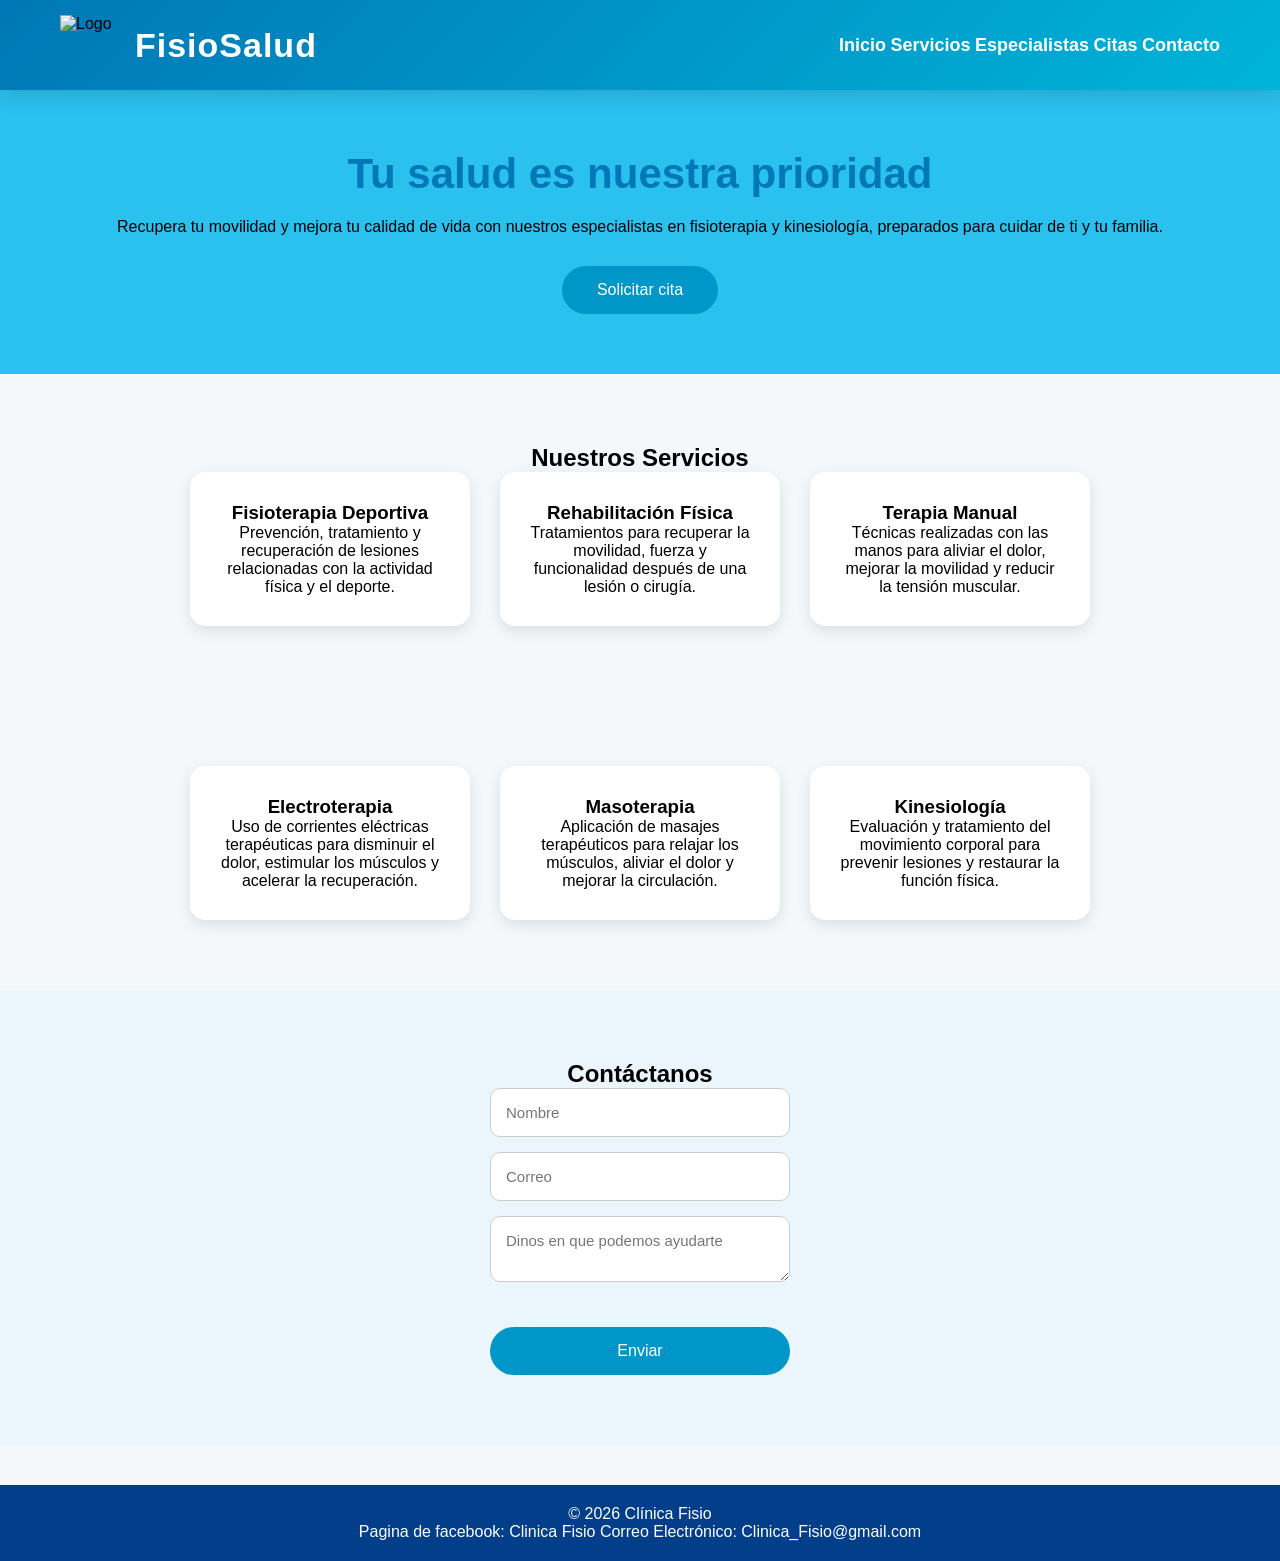
==== index.html @ dd13db98 "Rename clinica/index.html to index.html movi index hasta la raiz" ====
<!DOCTYPE html>
<html lang="es">

<head>

    <meta charset="UTF-8">
    <meta name="viewport" content="width=device-width, initial-scale=1.0">

    <title>Clínica Fisio</title>

    <link rel="stylesheet" href="estilos.css">

</head>


<body>


<header>
    
    <div class="logo">

    <img src="C:\Users\TOLEDO\Escritorio\images.png" alt="Logo">

    <h1>FisioSalud</h1>

</div>

<nav>

<a href="#">Inicio</a>

<a href="#">Servicios</a>

<a href="#">Especialistas</a>

<a href="#">Citas</a>

<a href="#">Contacto</a>

</nav>
</header>



<section class="bienvenida">
    <h2>Tu salud es nuestra prioridad</h2>
    <p>
        Recupera tu movilidad y mejora tu calidad de vida con nuestros especialistas en fisioterapia y kinesiología,
        preparados para cuidar de ti y tu familia.
    </p>
    <button>
        Solicitar cita
    </button>
</section>


<section class="servicios">
   <h2>Nuestros Servicios</h2>
   <div class="tarjetas">
        <div class="card">
            <h3>Fisioterapia Deportiva</h3>
            <p>
                Prevención, tratamiento y recuperación de lesiones relacionadas con la actividad física y el deporte.
            </p>
        </div>
        <div class="card">
            <h3>Rehabilitación Física</h3>
            <p>
                Tratamientos para recuperar la movilidad, fuerza y funcionalidad después de una lesión o cirugía.
            </p>
        </div>
        <div class="card">
            <h3>Terapia Manual</h3>
            <p>
                Técnicas realizadas con las manos para aliviar el dolor, mejorar la movilidad y reducir la tensión muscular.
            </p>
        </div>
    </div>
</section>

<section class="servicios">
    <div class="tarjetas">
            <div class="card">
                <h3>Electroterapia</h3>
                <p>
                    Uso de corrientes eléctricas terapéuticas para disminuir el dolor, estimular los músculos y acelerar la recuperación.
                </p>
            </div>
            <div class="card">
                <h3>Masoterapia</h3>
                <p>
                    Aplicación de masajes terapéuticos para relajar los músculos, aliviar el dolor y mejorar la circulación.
                </p>
            </div>
            <div class="card">
                <h3>Kinesiología</h3>
                <p>
                    Evaluación y tratamiento del movimiento corporal para prevenir lesiones y restaurar la función física.
                </p>
            </div>
    </div>
</section>


<section class="contacto">
    <h2>Contáctanos</h2>
    <form>
        <input type="text" placeholder="Nombre">
        <input type="email" placeholder="Correo" required>
        <textarea placeholder="Dinos en que podemos ayudarte"></textarea>

        <button>
         Enviar
        </button>
    </form>
</section>

<footer>
    <p>
        © 2026 Clínica Fisio
    </p>
    <p>
        Pagina de facebook: Clinica Fisio                          Correo Electrónico: Clinica_Fisio@gmail.com
    </p>
</footer>

<script src="script.js"></script>


</body>

</html>
---- estilos.css ----
*{
    margin:0;
    padding:0;
    box-sizing:border-box;
    font-family: 'Segoe UI', Tahoma, Geneva, Verdana, sans-serif;
}


body{

    background:#f4f8fb;

}



header{

    background: linear-gradient(135deg,#0077b6,#00b4d8);
    height:90px;
    padding:0 60px;

    display:flex;
    justify-content:space-between;
    align-items:center;

    position:sticky;
    top:0;

    z-index:1000;

    box-shadow:0 5px 20px rgba(0,0,0,.15);

}

header h1{

    font-size:38px;

    color:white;

    font-weight:700;

    letter-spacing:1px;

}

.logo{

    display:flex;

    align-items:center;

    gap:15px;

}

.logo img{

    width:60px;

    height:60px;

}

.logo h1{

    font-size:34px;

    color:white;

}


nav a{

    color:white;
    text-decoration:none;
    font-size:18px;
    font-weight:600;
    position:relative;
    transition:.3s;
}



.bienvenida
{

    text-align:center;
    padding:60px 20px;
    background:rgb(43, 193, 239);

}



.bienvenida h2
{

    font-size:42px;
    color:#0077b6;
    margin-bottom:20px;

}



button
{
     margin-top:30px;
    background:#0096c7;
    color:white;
    border:none;
    padding:15px 35px;
    font-size:16px;
    border-radius:50px;
    cursor:pointer;
    transition:.3s;
}



.servicios
{
    padding:70px 20px;
    text-align:center;
}

.Tratamientos{

    padding:40px;

    text-align:center;

}

.tarjetas
{
    display:flex;
    justify-content:center;
    gap:30px;
    flex-wrap:wrap;
}



.card{

    width:280px;
    background:white;
    padding:30px;
    border-radius:15px;
    box-shadow:0 5px 15px rgba(0,0,0,.1);
    transition:.3s;

}



.contacto{

     background:#eaf6fb;
    padding:70px 20px;
    text-align:center;

}



form{

    display:flex;

    flex-direction:column;

    width:300px;

    margin:auto;

}



input,textarea{

    width:100%;
    padding:15px;
    margin-bottom:15px;
    border:1px solid #ccc;
    border-radius:10px;
    font-size:15px;

}



footer{

    background:#023e8a;
    color:white;
    text-align:center;
    padding:20px;
    margin-top:40px;

}
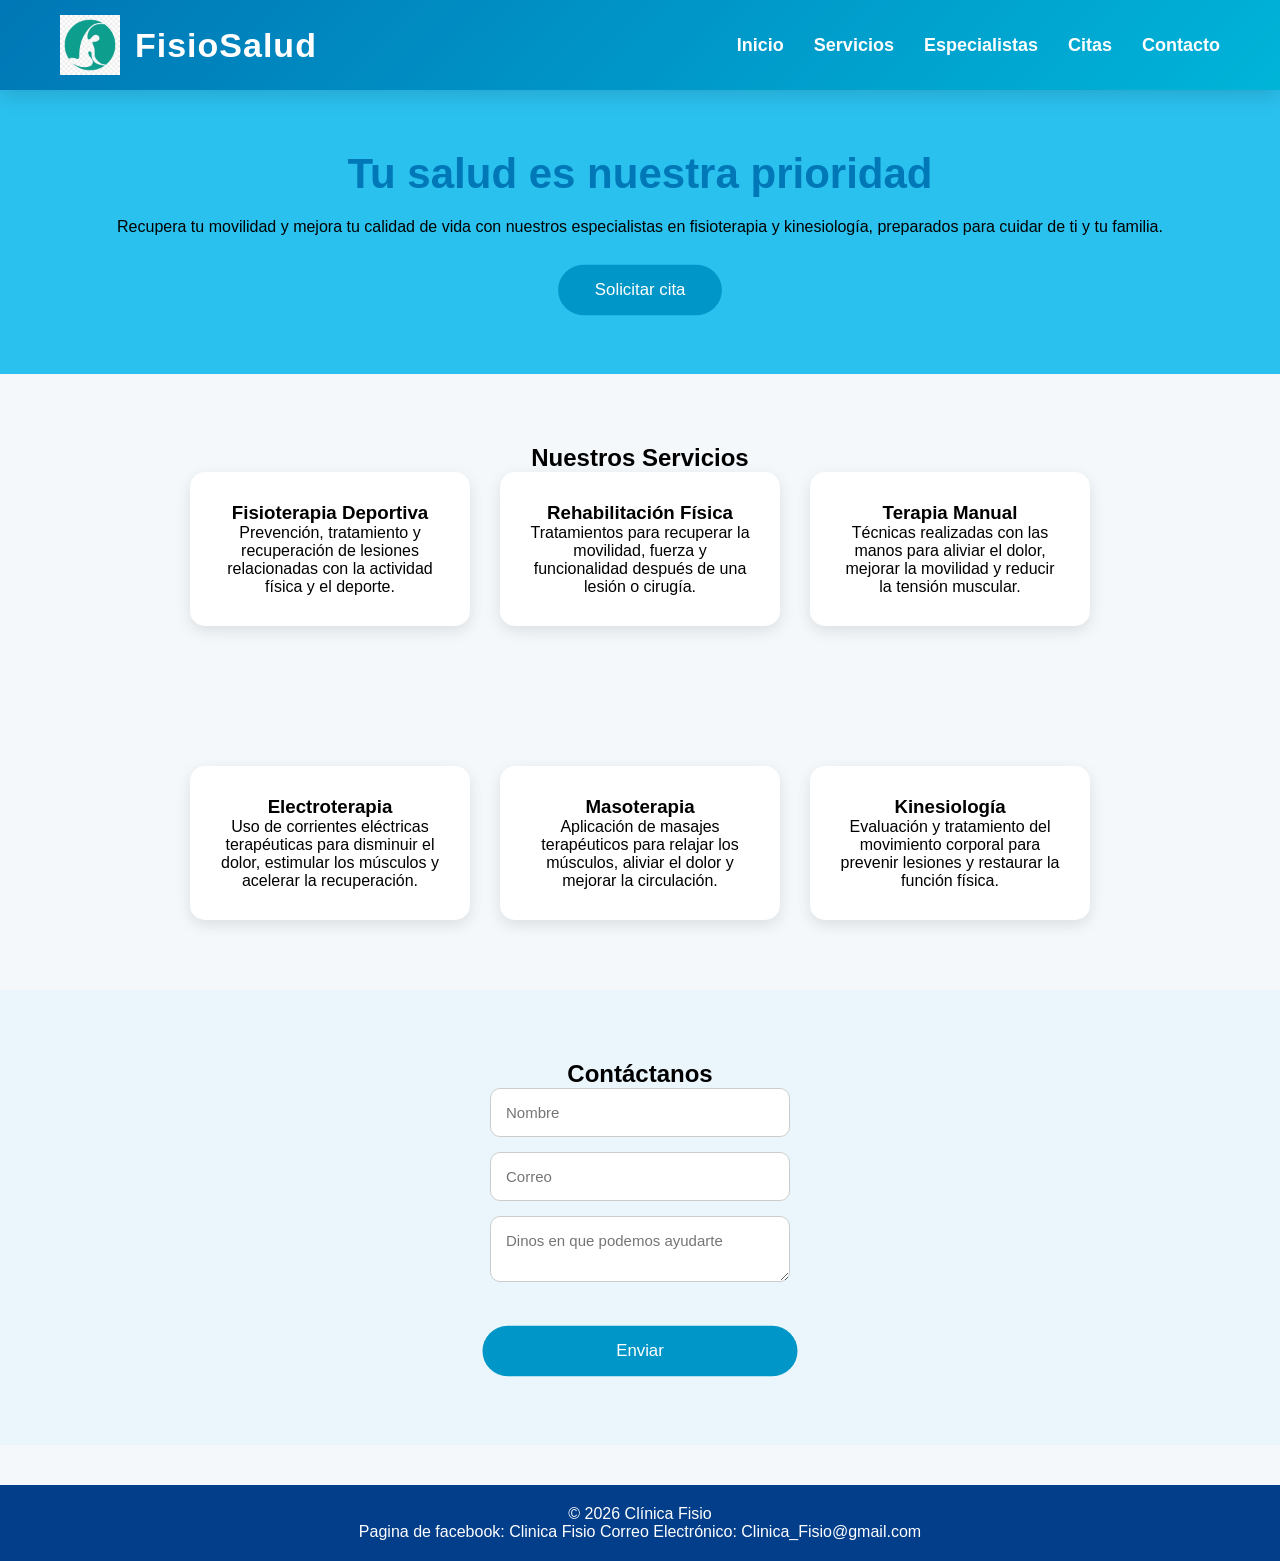
==== commit ac990340: "REPONSIVE" ====
--- a/index.html
+++ b/index.html
@@ -4,7 +4,7 @@
 <head>
 
     <meta charset="UTF-8">
-    <meta name="viewport" content="width=device-width, initial-scale=1.0">
+    <meta name="viewport" content="width=device-width, initial-scale=1">
 
     <title>Clínica Fisio</title>
 
@@ -20,25 +20,25 @@
     
     <div class="logo">
 
-    <img src="C:\Users\TOLEDO\Escritorio\images.png" alt="Logo">
+        <img src="imagenes/images.png" alt="Logo">
 
-    <h1>FisioSalud</h1>
+        <h1>FisioSalud</h1>
 
-</div>
+    </div>
 
-<nav>
+    <nav>
 
-<a href="#">Inicio</a>
+        <a href="#">Inicio</a>
 
-<a href="#">Servicios</a>
+        <a href="#">Servicios</a>
 
-<a href="#">Especialistas</a>
+        <a href="#">Especialistas</a>
 
-<a href="#">Citas</a>
+        <a href="#">Citas</a>
 
-<a href="#">Contacto</a>
+        <a href="#">Contacto</a>
 
-</nav>
+    </nav>
 </header>
 
 
--- a/estilos.css
+++ b/estilos.css
@@ -58,8 +58,8 @@
 .logo img{
 
     width:60px;
-
     height:60px;
+    object-fit: contain;
 
 }
 
@@ -71,17 +71,23 @@
 
 }
 
+nav {
+    display: flex;
+    align-items: center;
+    gap: 30px;
+    }
 
 nav a{
-
     color:white;
     text-decoration:none;
     font-size:18px;
     font-weight:600;
-    position:relative;
     transition:.3s;
 }
 
+nav a:hover{
+    color:#ffd166;
+}
 
 
 .bienvenida
@@ -117,6 +123,7 @@
     border-radius:50px;
     cursor:pointer;
     transition:.3s;
+    transform: scale(1.05);
 }
 
 
@@ -204,3 +211,51 @@
     margin-top:40px;
 
 }
+
+
+/*responsive, el responsive debo colocarlo al final ya que estos se encargan de adaptar la visibilidad a dispositivos moviles*/
+@media (max-width:768px){
+
+    header{
+        flex-direction: column;
+        justify-content: center;
+        align-items: center;
+        height: auto;
+        padding: 20px;
+    }
+
+    .logo{
+        margin-bottom:20px;
+    }
+
+    nav{
+        flex-direction: column;
+        gap:15px;
+        width:100%;
+        text-align: center;
+    }
+
+    .tarjetas{
+        flex-direction: column;
+        align-items:center;
+    }
+
+    .card{
+        width:90%;
+    }
+
+    .bienvenida,
+    .servicios,
+    .contacto{
+        padding:40px 20px;
+    }
+
+    .bienvenida h2{
+        font-size:30px;
+    }
+
+    .bienvenida p{
+        font-size:16px;
+    }
+
+}
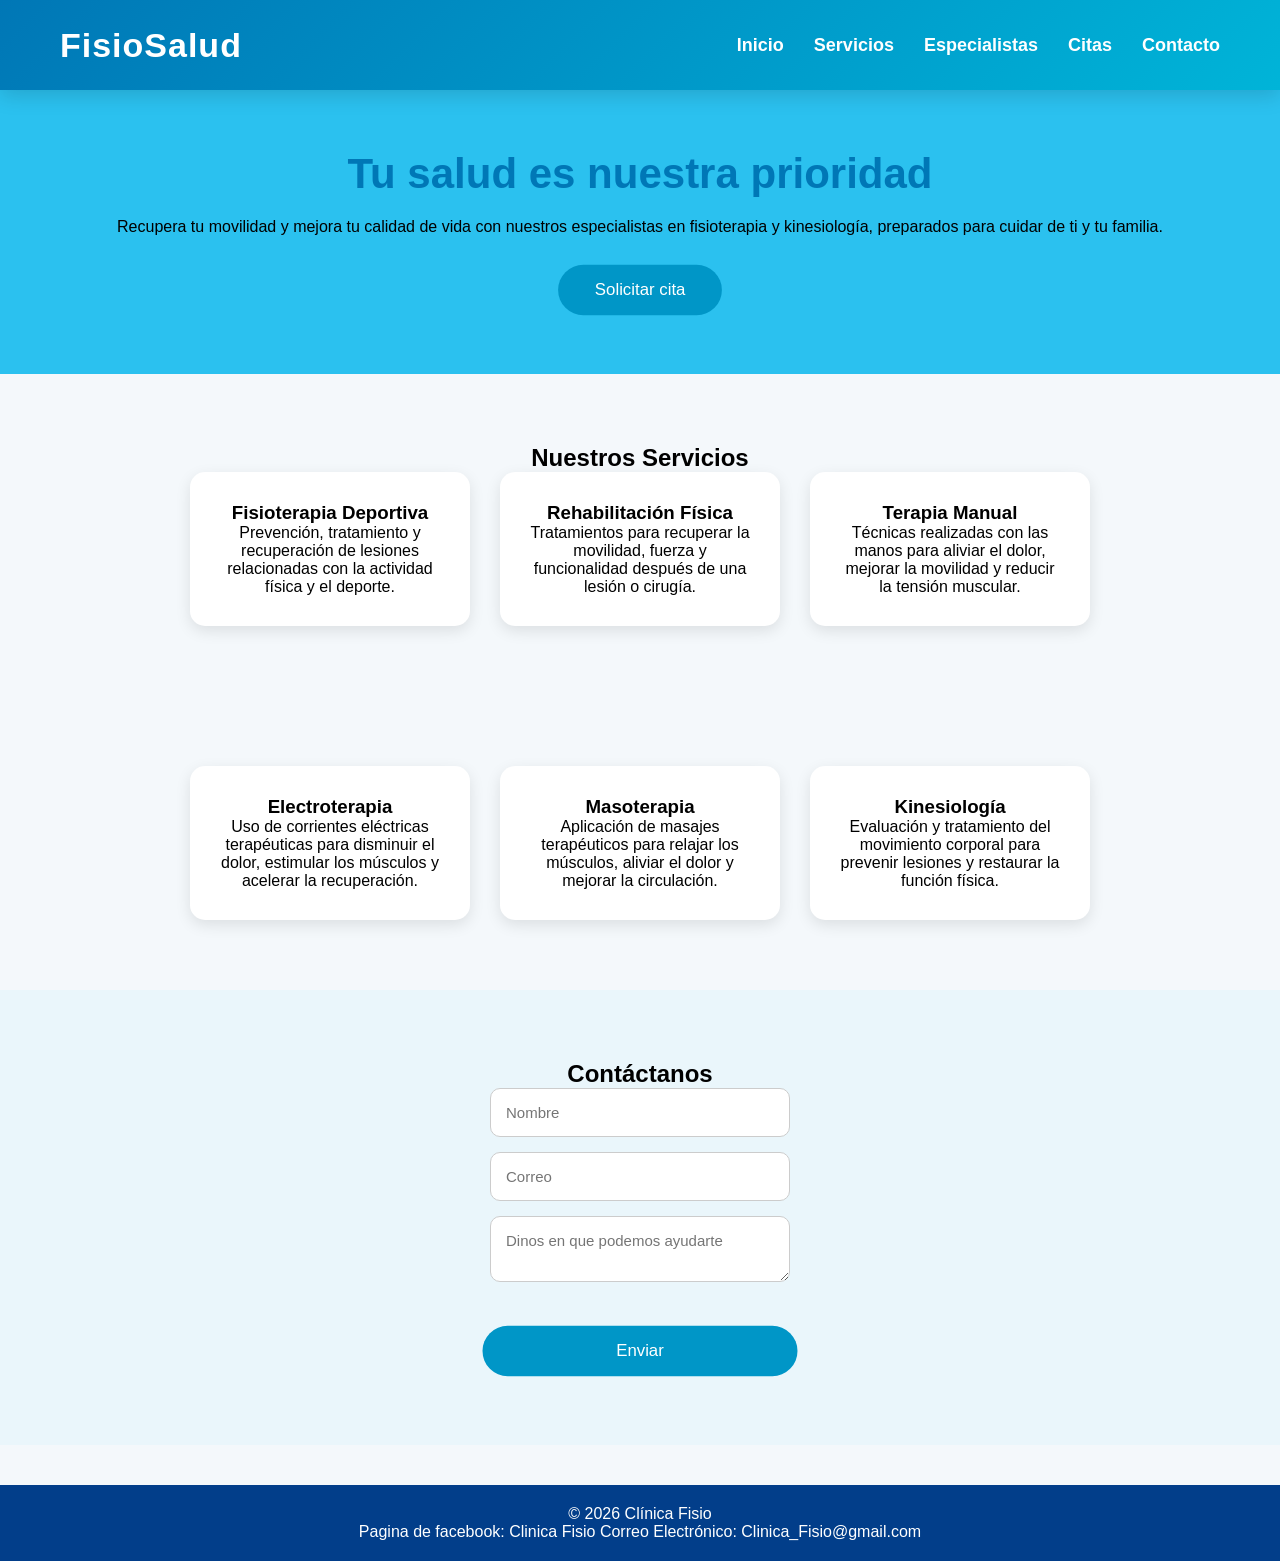
==== commit fca76050: "Merge branch 'main' of https://github.com/KevintUAB/Consultorio-fisio" ====
--- a/index.html
+++ b/index.html
@@ -19,8 +19,6 @@
 <header>
     
     <div class="logo">
-
-        <img src="imagenes/images.png" alt="Logo">
 
         <h1>FisioSalud</h1>
 
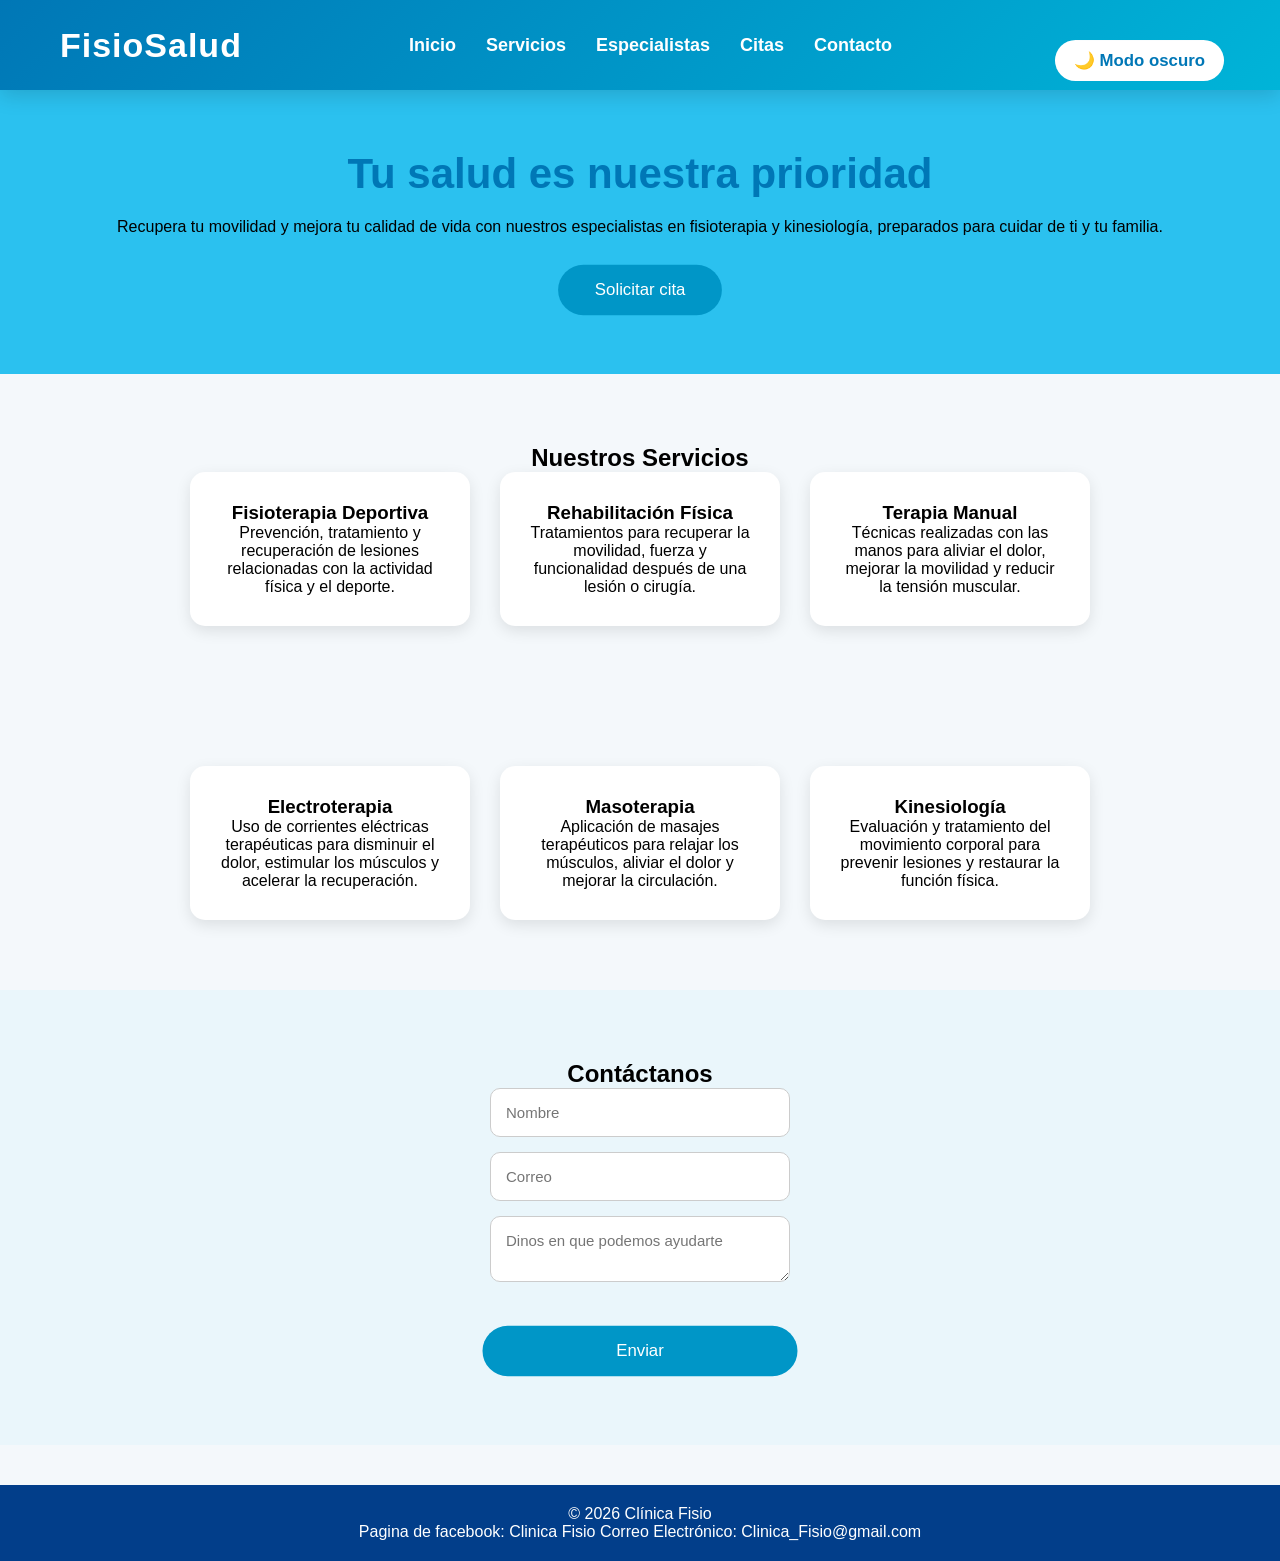
==== commit e642aa9f: "MODO TEMA" ====
--- a/index.html
+++ b/index.html
@@ -37,6 +37,7 @@
         <a href="#">Contacto</a>
 
     </nav>
+    <button id="modo">🌙 Modo oscuro</button>
 </header>
 
 
@@ -124,8 +125,6 @@
 </footer>
 
 <script src="script.js"></script>
-
-
 </body>
 
 </html>
--- a/estilos.css
+++ b/estilos.css
@@ -19,16 +19,12 @@
     background: linear-gradient(135deg,#0077b6,#00b4d8);
     height:90px;
     padding:0 60px;
-
     display:flex;
     justify-content:space-between;
     align-items:center;
-
     position:sticky;
     top:0;
-
     z-index:1000;
-
     box-shadow:0 5px 20px rgba(0,0,0,.15);
 
 }
@@ -36,11 +32,8 @@
 header h1{
 
     font-size:38px;
-
-    color:white;
-
+    color:white;
     font-weight:700;
-
     letter-spacing:1px;
 
 }
@@ -48,9 +41,7 @@
 .logo{
 
     display:flex;
-
     align-items:center;
-
     gap:15px;
 
 }
@@ -66,7 +57,6 @@
 .logo h1{
 
     font-size:34px;
-
     color:white;
 
 }
@@ -89,7 +79,6 @@
     color:#ffd166;
 }
 
-
 .bienvenida
 {
 
@@ -98,8 +87,6 @@
     background:rgb(43, 193, 239);
 
 }
-
-
 
 .bienvenida h2
 {
@@ -109,8 +96,6 @@
     margin-bottom:20px;
 
 }
-
-
 
 button
 {
@@ -126,8 +111,6 @@
     transform: scale(1.05);
 }
 
-
-
 .servicios
 {
     padding:70px 20px;
@@ -137,7 +120,6 @@
 .Tratamientos{
 
     padding:40px;
-
     text-align:center;
 
 }
@@ -164,29 +146,23 @@
 }
 
 
-
 .contacto{
 
-     background:#eaf6fb;
+    background:#eaf6fb;
     padding:70px 20px;
     text-align:center;
 
 }
 
 
-
 form{
 
     display:flex;
-
     flex-direction:column;
-
     width:300px;
-
     margin:auto;
 
 }
-
 
 
 input,textarea{
@@ -201,7 +177,6 @@
 }
 
 
-
 footer{
 
     background:#023e8a;
@@ -212,6 +187,73 @@
 
 }
 
+/*MODO claro*/
+#modo{
+
+    background:white;
+    color:#0077b6;
+    border:none;
+    padding:10px 18px;
+    border-radius:30px;
+    cursor:pointer;
+    font-weight:bold;
+    transition:.3s;
+
+}
+
+#modo:hover{
+
+    background:#023e8a;
+    color:white;
+
+}
+
+/*MODO oscuro*/
+.dark-mode{
+
+    background:#121212;
+    color:white;
+
+}
+
+.dark-mode header{
+
+    background:#1f1f1f;
+
+}
+
+.dark-mode .bienvenida{
+
+    background:#222;
+
+}
+
+.dark-mode .card{
+
+    background:#2d2d2d;
+    color:white;
+
+}
+
+.dark-mode .contacto{
+
+    background:#1e1e1e;
+
+}
+
+.dark-mode input,
+.dark-mode textarea{
+
+    background:#333;
+    color:white;
+    border:1px solid #555;
+
+}
+
+.dark-mode footer{
+    background:#000;
+
+}
 
 /*responsive, el responsive debo colocarlo al final ya que estos se encargan de adaptar la visibilidad a dispositivos moviles*/
 @media (max-width:768px){
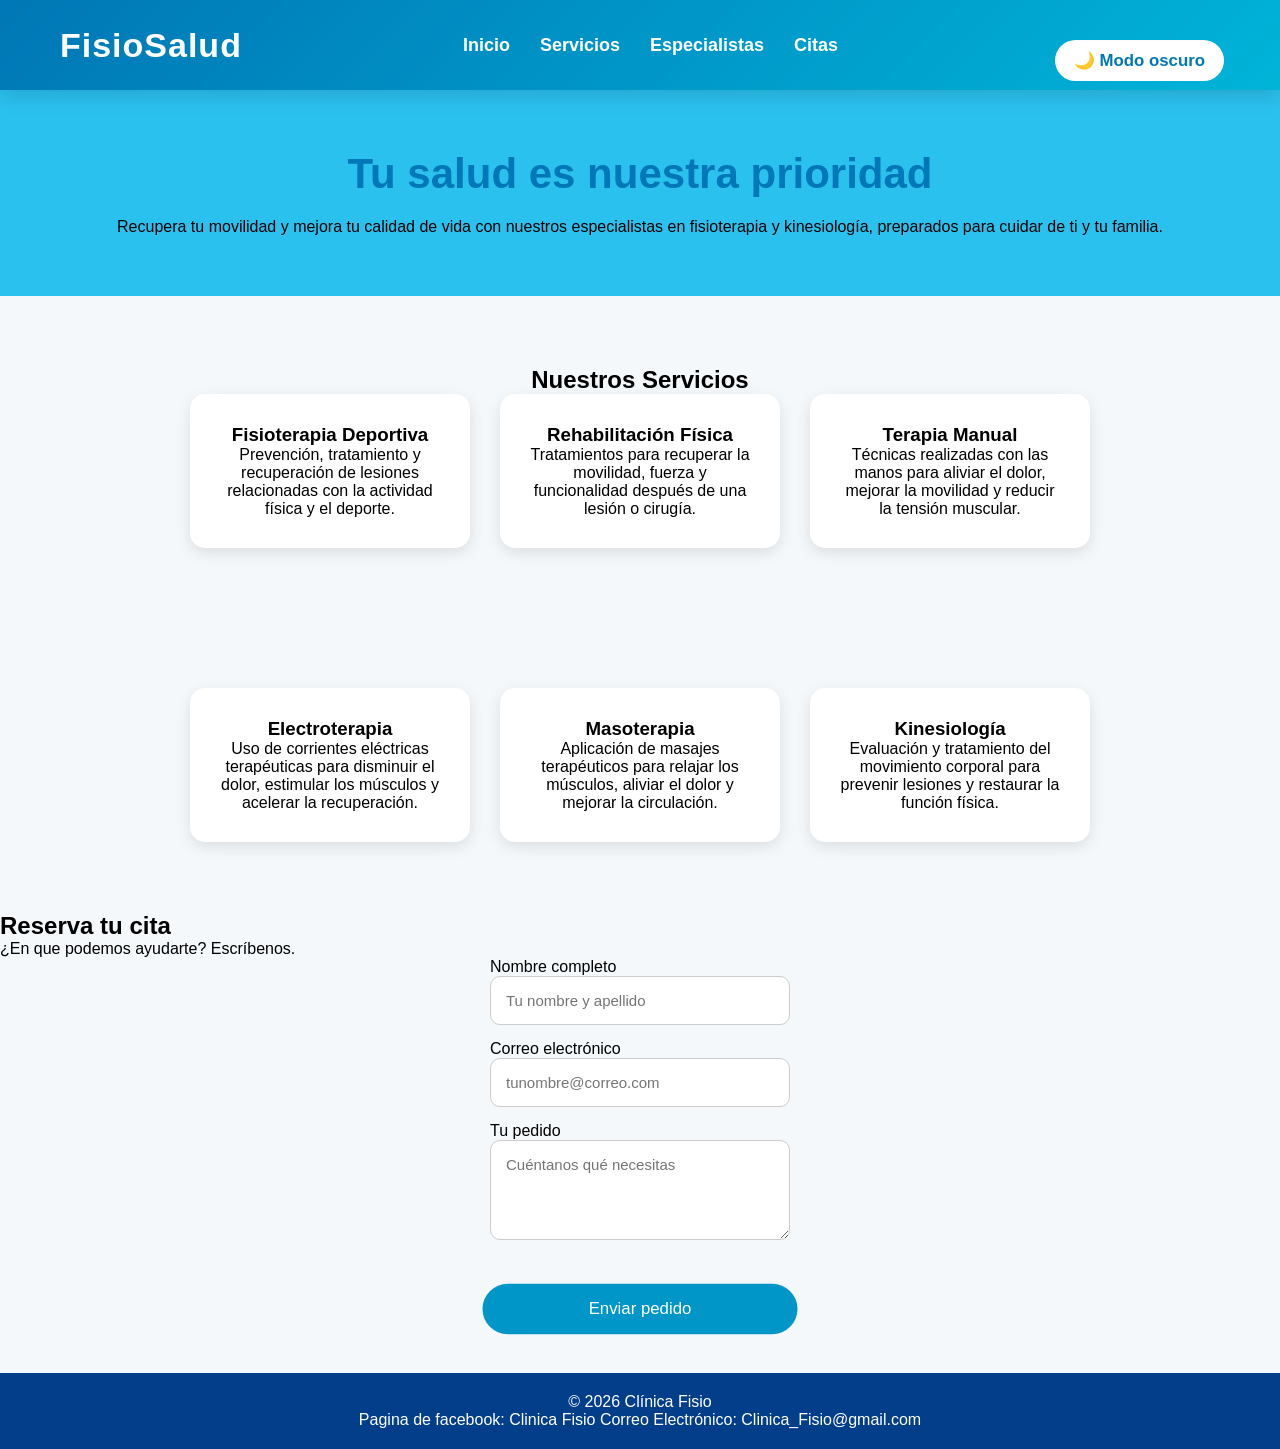
==== commit c98c2ae6: "formulario de validacion" ====
--- a/index.html
+++ b/index.html
@@ -34,7 +34,7 @@
 
         <a href="#">Citas</a>
 
-        <a href="#">Contacto</a>
+        <!--<a href="#">Contacto</a> --->
 
     </nav>
     <button id="modo">🌙 Modo oscuro</button>
@@ -48,12 +48,12 @@
         Recupera tu movilidad y mejora tu calidad de vida con nuestros especialistas en fisioterapia y kinesiología,
         preparados para cuidar de ti y tu familia.
     </p>
-    <button>
+    <!--<button>
         Solicitar cita
-    </button>
+    </button>-->
 </section>
 
-
+<main>
 <section class="servicios">
    <h2>Nuestros Servicios</h2>
    <div class="tarjetas">
@@ -102,7 +102,7 @@
 </section>
 
 
-<section class="contacto">
+<!--<section class="contacto">
     <h2>Contáctanos</h2>
     <form>
         <input type="text" placeholder="Nombre">
@@ -110,10 +110,38 @@
         <textarea placeholder="Dinos en que podemos ayudarte"></textarea>
 
         <button>
-         Enviar
+            Enviar
         </button>
     </form>
 </section>
+-->
+
+
+
+<section id="contacto" class="tarjeta">
+    <h2>Reserva tu cita</h2>
+    <p>¿En que podemos ayudarte? Escríbenos.</p>
+
+    
+    <form id="form-pedido" novalidate>
+        <label for="nombre">Nombre completo</label>
+        <input type="text" id="nombre" name="nombre" placeholder="Tu nombre y apellido" required>
+
+        <label for="correo">Correo electrónico</label>
+        <input type="email" id="correo" name="correo" placeholder="tunombre@correo.com" required>
+
+        <label for="pedido">Tu pedido</label>
+        <textarea id="pedido" name="pedido" rows="4" placeholder="Cuéntanos qué necesitas"></textarea>
+
+        <button type="submit">Enviar pedido</button>
+
+        
+        <p id="error-pedido" class="aviso"></p>
+    </form>
+</section>
+
+</main>
+
 
 <footer>
     <p>
--- a/estilos.css
+++ b/estilos.css
@@ -255,6 +255,40 @@
 
 }
 
+
+
+.aviso {
+    display: none;
+    margin-top: 14px;
+    padding: 10px 14px;
+    border-radius: 6px;
+    font-weight: bold;
+}
+
+.aviso.error {
+    display: block;
+    background-color: #3a1414;
+    color: #ffb4b4;
+    border-left: 4px solid #e05555;
+}
+
+.aviso.exito 
+{
+    display: block;
+    background-color: #14301b;
+    color: #b7f0c4;
+    border-left: 4px solid #3fbf6a;
+}
+
+
+footer p {
+    margin: 0;
+}
+
+
+
+
+
 /*responsive, el responsive debo colocarlo al final ya que estos se encargan de adaptar la visibilidad a dispositivos moviles*/
 @media (max-width:768px){
 
@@ -299,5 +333,8 @@
     .bienvenida p{
         font-size:16px;
     }
-
-}+}
+
+
+
+
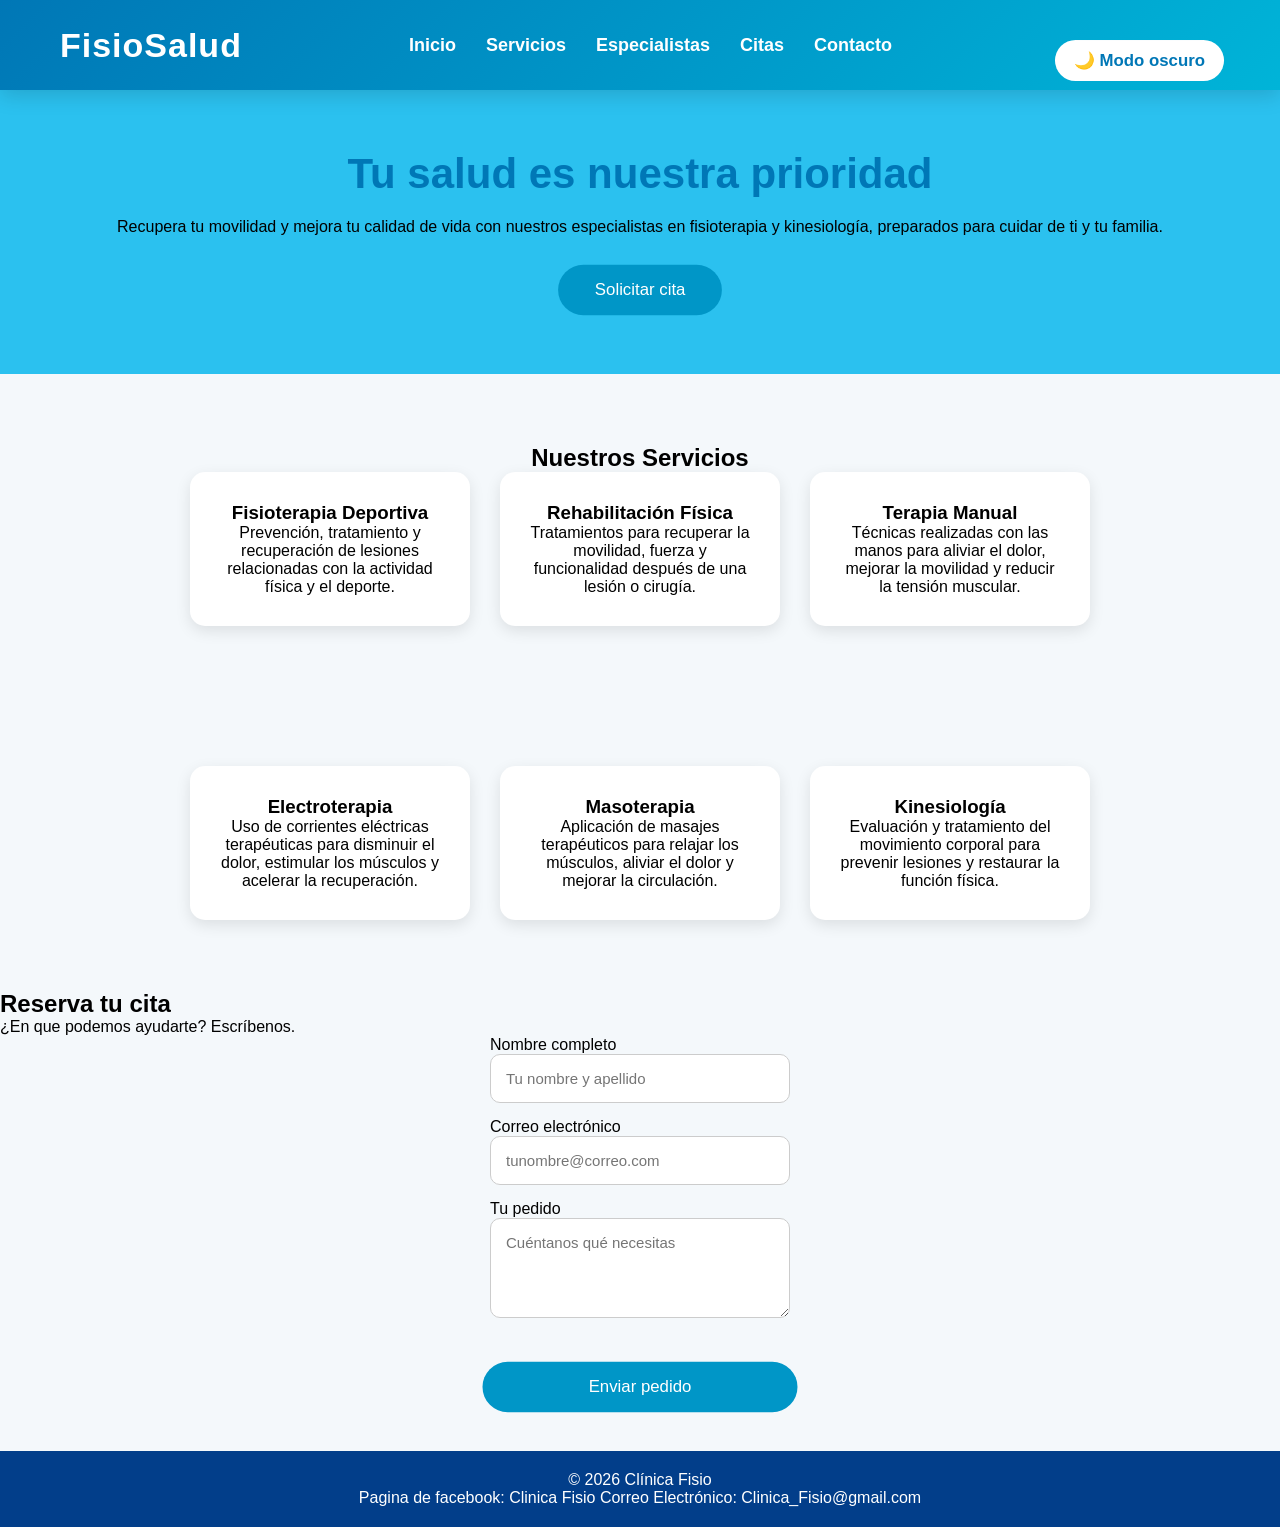
==== commit d7da14f3: "Update index.html" ====
--- a/index.html
+++ b/index.html
@@ -34,7 +34,7 @@
 
         <a href="#">Citas</a>
 
-        <!--<a href="#">Contacto</a> --->
+        <a href="#">Contacto</a>
 
     </nav>
     <button id="modo">🌙 Modo oscuro</button>
@@ -48,15 +48,15 @@
         Recupera tu movilidad y mejora tu calidad de vida con nuestros especialistas en fisioterapia y kinesiología,
         preparados para cuidar de ti y tu familia.
     </p>
-    <!--<button>
+    <button>
         Solicitar cita
-    </button>-->
+    </button>
 </section>
 
 <main>
 <section class="servicios">
-   <h2>Nuestros Servicios</h2>
-   <div class="tarjetas">
+    <h2>Nuestros Servicios</h2>
+    <div class="tarjetas">
         <div class="card">
             <h3>Fisioterapia Deportiva</h3>
             <p>
